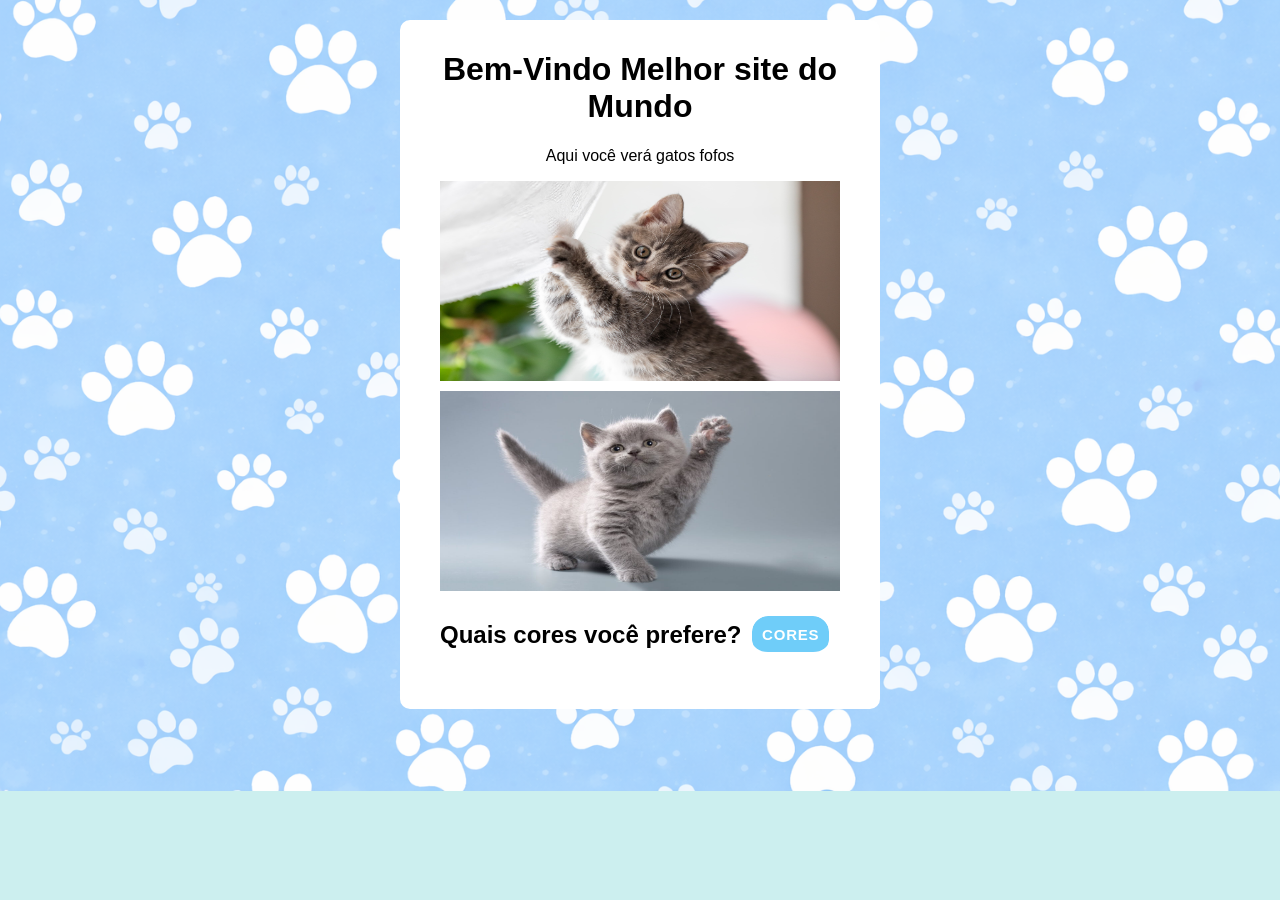
==== index.html @ fe5afbab "Add files via upload" ====
<!DOCTYPE html>
<html lang="pt-Br">
<head>
    <meta charset="UTF-8">
    <meta name="viewport" content="width=device-width, initial-scale=1.0">
    <title>Fotos de gatinhos</title>
    <link rel="stylesheet" href="style.css">
</head>

<body>

<div class="container">

    <!-- gatos pretos -->
    <div class="mnpreto">
        <h1>Gatos Pretos</h1>
    <button onclick="fpreto()" class="fbtn">Fechar</button>

        
        <div class="colunapreto">
          <img src="imgp/gatolingua.jpg" alt="Gato preto" width="300px" height="200px">
          <img src="imgp/gatim.webp" alt="Gato preto" width="300px" height="200px">
          <img src="imgp/gatocesta.jpg" alt="Gato preto" width="300px" height="200px">
          <img src="imgp/gato-preto04.jpg" alt="Gato preto" width="300px" height="200px">
          <img src="imgp/gatoooo.jpg" alt="Gato preto" width="300px" height="200px">
          <img src="imgp/gatoenrolado.jpg" alt="Gato preto" width="300px" height="200px">
    </div>
    </div>



    <!-- Título -->
    <div class="titulo">
        <h1>Bem-Vindo Melhor site do Mundo</h1>
        <p>Aqui você verá gatos fofos</p>

    </div>

    <!-- Imagens -->
    <img src="img/gatofofo.jpg" alt="Gato fofo" width="300px" height="200px">
    <img src="img/gatofofo2.jpg" alt="Gato fofo número 2" width="300px" height="200px">

    <!-- Filtros -->
    <div class="filtros">
        <h2>Quais cores você prefere?</h2>
        <button onclick="filterColors()" class="btn">Cores</button>
    </div>

    <!-- Menu de cores -->
    <div class="menu">
        <h1>Escolha a cor que você prefere</h1>

        <div class="opcoes">
            <button onclick="mpreto()" class="btn">Preto</button>
            <button onclick="filterColors('branco')" class="btn">Branco</button>
            <button onclick="filterColors('cinza')" class="btn">Cinza</button>
            <button onclick="filterColors('laranja')" class="btn">Laranja</button>
        </div>
    </div>

</div>

<script src="script.js"></script>

</body>
</html>
---- style.css ----
body {
    background-color: rgb(204, 239, 239);
    background-image: url(img/fundo.png);
    background-size: cover;
    background-position: center;
    background-repeat: no-repeat;
    font-family: Arial, Helvetica, sans-serif;
}
.titulo {
    text-align: center;
    padding: auto;
    margin-top: -30px;
}
img {
    width: 100%;
    display: flex;
    margin: auto;
    margin-bottom: 10px;
    position: relative;
    
}
.container {
    background-color: rgb(255, 255, 255);
    width: 400px;
    margin: 20px auto;
    padding: 40px;
    border-radius: 10px;
}
.filtros {
    background-color: rgb(255, 255, 255);
    width: 400px;
    padding-right: 15px;
    border-radius: 10px;
    display: flex;
}
.btn {
    background-color: rgb(255, 255, 255);
    padding: 5px 10px;
    border-radius: 10px;
    cursor: pointer;
    margin: 10px auto;
    margin-top: 15px;

}

.menu {
    font-size: 18px;
    font-weight: bold;
    display: none;
    background-color: rgb(255, 255, 255);
    position: absolute;
    z-index: 1000;
    top: 20px;
    width: 400px;
    height: 150px;
    border-radius: 5px;
    text-align: center;
}
.opcoes {
    font-size: 25px;
    display: flex;
    justify-content: center;
    margin-top: 100px;
    position: absolute;
    left: 10%;


    
}

.mnpreto {
    background-color: rgb(255, 255, 255);
    width: 430px;
    font-size: 15px;
    display: none;
    position: absolute;
    text-align: center;
    top: 3%;
    z-index: 2000;
    left: 50%;
    transform: translateX(-50%);
}
.mnpreto img {
     height: auto;
     object-fit: cover;
     display: block;
}

.colunapreto {
    display: grid;
    object-fit: contain;
    grid-template-columns: repeat(2, 1fr);
    margin-top: 60px;
    flex-wrap: wrap;
    gap: 10px;
    justify-items: center;
    margin-left: auto;
    margin-right: auto;
}


button {
 appearance: button;
 background-color: #1899D6;
 border: solid transparent;
 border-radius: 16px;
 border-width: 0 0 4px;
 box-sizing: border-box;
 color: #FFFFFF;
 cursor: pointer;
 display: inline-block;
 font-size: 15px;
 font-weight: 700;
 letter-spacing: .8px;
 line-height: 20px;
 margin: 0;
 outline: none;
 overflow: visible;
 padding: 13px 19px;
 text-align: center;
 text-transform: uppercase;
 touch-action: manipulation;
 transform: translateZ(0);
 transition: filter .2s;
 user-select: none;
 -webkit-user-select: none;
 vertical-align: middle;
 white-space: nowrap;
}

button:after {
 background-clip: padding-box;
 background-color: #6fcdf9;
 border: solid transparent;
 border-radius: 16px;
 border-width: 0 0 4px;
 bottom: -1px;
 content: "";
 left: 0;
 position: absolute;
 right: 0;
 top: 0;
 z-index: -1;
}

button:main, button:focus {
 user-select: auto;
}

button:hover:not(:disabled) {
 filter: brightness(1.1);
}

button:disabled {
 cursor: auto;
}

button:active:after {
 border-width: 0 0 0px;
}

button:active {
 padding-bottom: 10px;
}

.fbtn {
  position: absolute;
  left: 80%;
  top: 3%;
  width: 7em;
  height: 3em;
  border: none;
  background: none;;
  font-weight: bold;
}
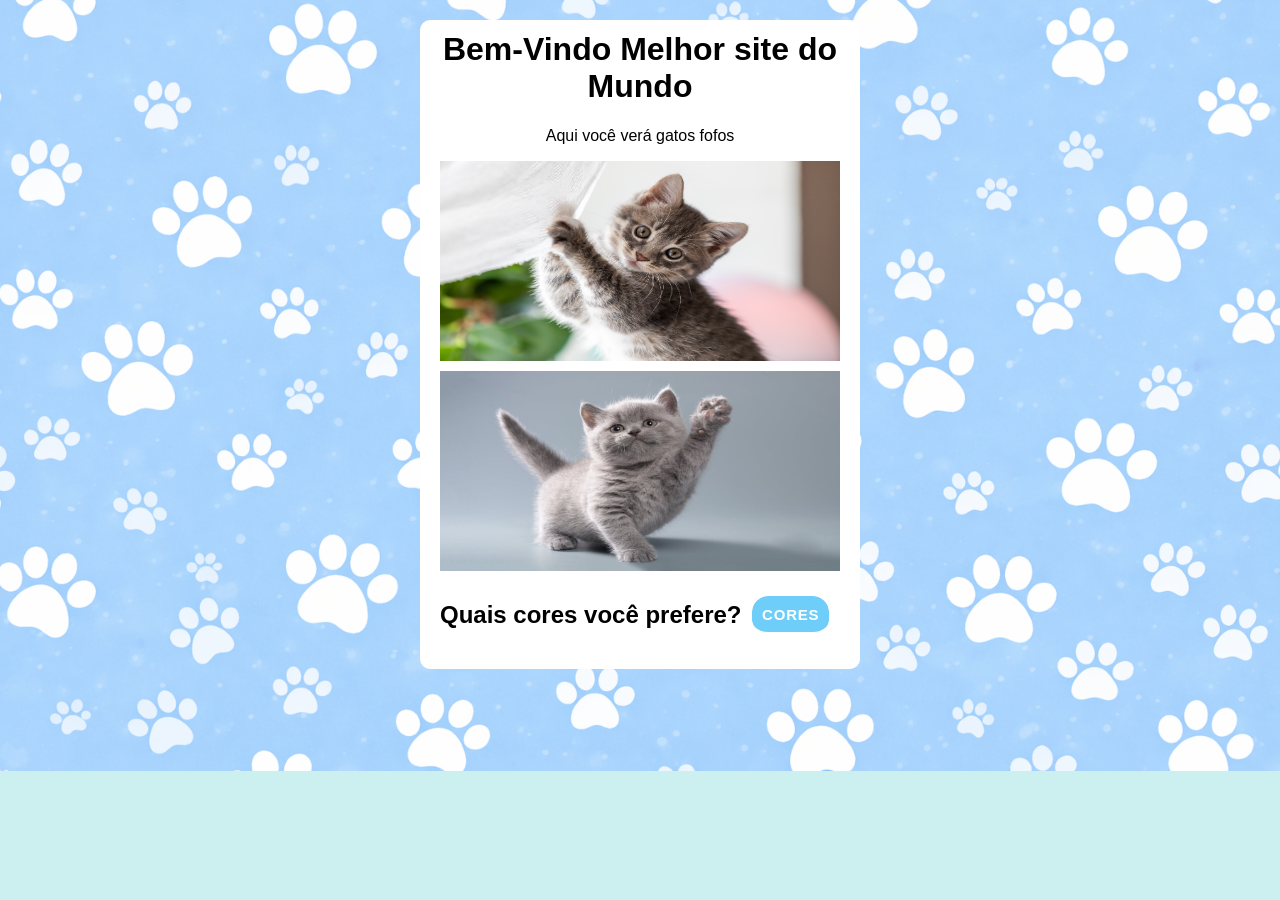
==== commit 3ba92e85: "Add files via upload" ====
--- a/index.html
+++ b/index.html
@@ -14,7 +14,7 @@
     <!-- gatos pretos -->
     <div class="mnpreto">
         <h1>Gatos Pretos</h1>
-    <button onclick="fpreto()" class="fbtn">Fechar</button>
+    <button onclick="fpreto()" class="fbtn">X</button>
 
         
         <div class="colunapreto">
--- a/style.css
+++ b/style.css
@@ -13,7 +13,7 @@
 }
 img {
     width: 100%;
-    display: flex;
+    display: block;
     margin: auto;
     margin-bottom: 10px;
     position: relative;
@@ -21,9 +21,10 @@
 }
 .container {
     background-color: rgb(255, 255, 255);
-    width: 400px;
+    width: 90%;
+    max-width: 400px;
     margin: 20px auto;
-    padding: 40px;
+    padding: 20px;
     border-radius: 10px;
 }
 .filtros {
@@ -51,7 +52,10 @@
     position: absolute;
     z-index: 1000;
     top: 20px;
-    width: 400px;
+    width: 90%;
+    max-width: 400px;
+    left: 50%;
+    transform: translateX(-50%);
     height: 150px;
     border-radius: 5px;
     text-align: center;
@@ -84,6 +88,7 @@
      height: auto;
      object-fit: cover;
      display: block;
+     margin-bottom: 20px;
 }
 
 .colunapreto {
@@ -165,9 +170,9 @@
 
 .fbtn {
   position: absolute;
-  left: 80%;
-  top: 3%;
-  width: 7em;
+  left: 85%;
+  top: 1%;
+  width: 4em;
   height: 3em;
   border: none;
   background: none;;
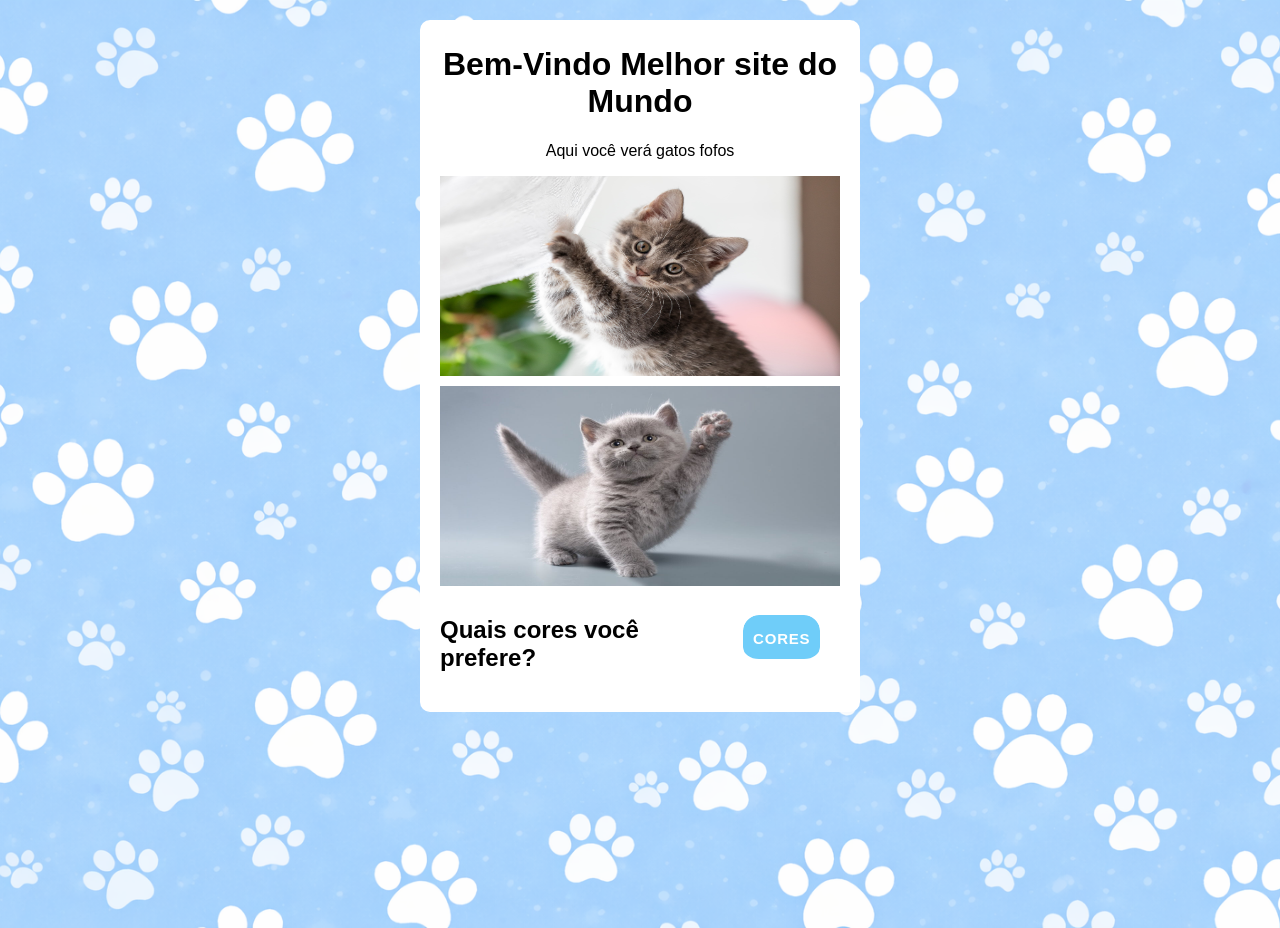
==== commit 3134c985: "Add files via upload" ====
--- a/index.html
+++ b/index.html
@@ -43,7 +43,9 @@
     <!-- Filtros -->
     <div class="filtros">
         <h2>Quais cores você prefere?</h2>
+        <div class="bfiltros">
         <button onclick="filterColors()" class="btn">Cores</button>
+        </div>
     </div>
 
     <!-- Menu de cores -->
--- a/style.css
+++ b/style.css
@@ -1,19 +1,20 @@
 body {
-    background-color: rgb(204, 239, 239);
+    min-height: 100dvh;
     background-image: url(img/fundo.png);
     background-size: cover;
     background-position: center;
     background-repeat: no-repeat;
     font-family: Arial, Helvetica, sans-serif;
+    overflow-x: hidden;
 }
 .titulo {
     text-align: center;
-    padding: auto;
-    margin-top: -30px;
+    margin: auto;
+    margin-top: -15px;
 }
 img {
     width: 100%;
-    display: block;
+    display: flex;
     margin: auto;
     margin-bottom: 10px;
     position: relative;
@@ -21,18 +22,38 @@
 }
 .container {
     background-color: rgb(255, 255, 255);
-    width: 90%;
+    width: 85%;
     max-width: 400px;
     margin: 20px auto;
     padding: 20px;
     border-radius: 10px;
 }
 .filtros {
-    background-color: rgb(255, 255, 255);
-    width: 400px;
+    max-width: 380px;
     padding-right: 15px;
     border-radius: 10px;
     display: flex;
+    justify-content: space-between;
+    align-items: center;
+    gap: 10px;
+}
+
+@media (max-width: 768px) {
+  .bfiltros {
+    display: flex;
+    position: static;
+    margin-left: 0;
+    margin-top: 0;
+  }
+}
+
+.bfiltros {
+  margin-top: 0;
+  display: flex;
+  position: static;
+  margin-left: 0;
+  width: 5em;
+  height: 4em;
 }
 .btn {
     background-color: rgb(255, 255, 255);
@@ -40,7 +61,7 @@
     border-radius: 10px;
     cursor: pointer;
     margin: 10px auto;
-    margin-top: 15px;
+    margin-top: 4%;
 
 }
 
@@ -52,29 +73,54 @@
     position: absolute;
     z-index: 1000;
     top: 20px;
-    width: 90%;
+    width: 85%;
     max-width: 400px;
     left: 50%;
     transform: translateX(-50%);
-    height: 150px;
-    border-radius: 5px;
+    height: 20%;
     text-align: center;
+    justify-content: space-between;
+}
+
+@media (max-width: 768px) {
+  .menu {
+    display: flex;
+    flex-direction: column;
+    align-items: flex-start;
+    gap: 12px;
+  }
 }
 .opcoes {
     font-size: 25px;
     display: flex;
     justify-content: center;
-    margin-top: 100px;
+    margin-top: 95px;
     position: absolute;
-    left: 10%;
-
+    gap: 12px;
+    width: 100%;
+    align-items: flex-end;
 
     
 }
 
+@media (max-width: 768px) {
+  .opcoes {
+    position: static;
+    top: 50%;          
+    left: 50%;
+    transform: translate(-50%, -50%);
+    margin-top: 0; 
+    flex-direction: column;
+    align-items: center;
+    gap: 10px;
+    width: 100%;
+  }
+}
+
 .mnpreto {
     background-color: rgb(255, 255, 255);
-    width: 430px;
+    width: 85%;
+    max-width: 430px;
     font-size: 15px;
     display: none;
     position: absolute;
@@ -101,6 +147,54 @@
     justify-items: center;
     margin-left: auto;
     margin-right: auto;
+}
+
+
+@media (max-width: 768px) {
+  .container {
+    flex-direction: column;
+    padding: 10px;
+  }
+
+  .menu {
+    font-size: 14px;
+  }
+
+  .colunapreto {
+    grid-template-columns: 1fr;
+  }
+
+  .colunapreto img {
+    width: 100%;
+  }
+
+  .filtros {
+    width: 100%;
+    max-width: none;
+  }
+
+  .menu, .mnpreto {
+    width: 85%;
+  }
+
+  .opcoes {
+    position: relative;
+    margin-top: 20px;
+    left: auto;
+    flex-direction: column;
+  }
+
+  .opcoes h1 {
+    font-size: 18px;
+  }
+
+  .titulo h1 {
+    font-size: 1.5em;
+  }
+
+  .titulo p {
+    font-size: 1em;
+  }
 }
 
 
@@ -131,6 +225,9 @@
  -webkit-user-select: none;
  vertical-align: middle;
  white-space: nowrap;
+ width: fit-content;
+ max-width: 100%;
+
 }
 
 button:after {
@@ -177,4 +274,6 @@
   border: none;
   background: none;;
   font-weight: bold;
+  width: fit-content;
+  max-width: 100%;
 }
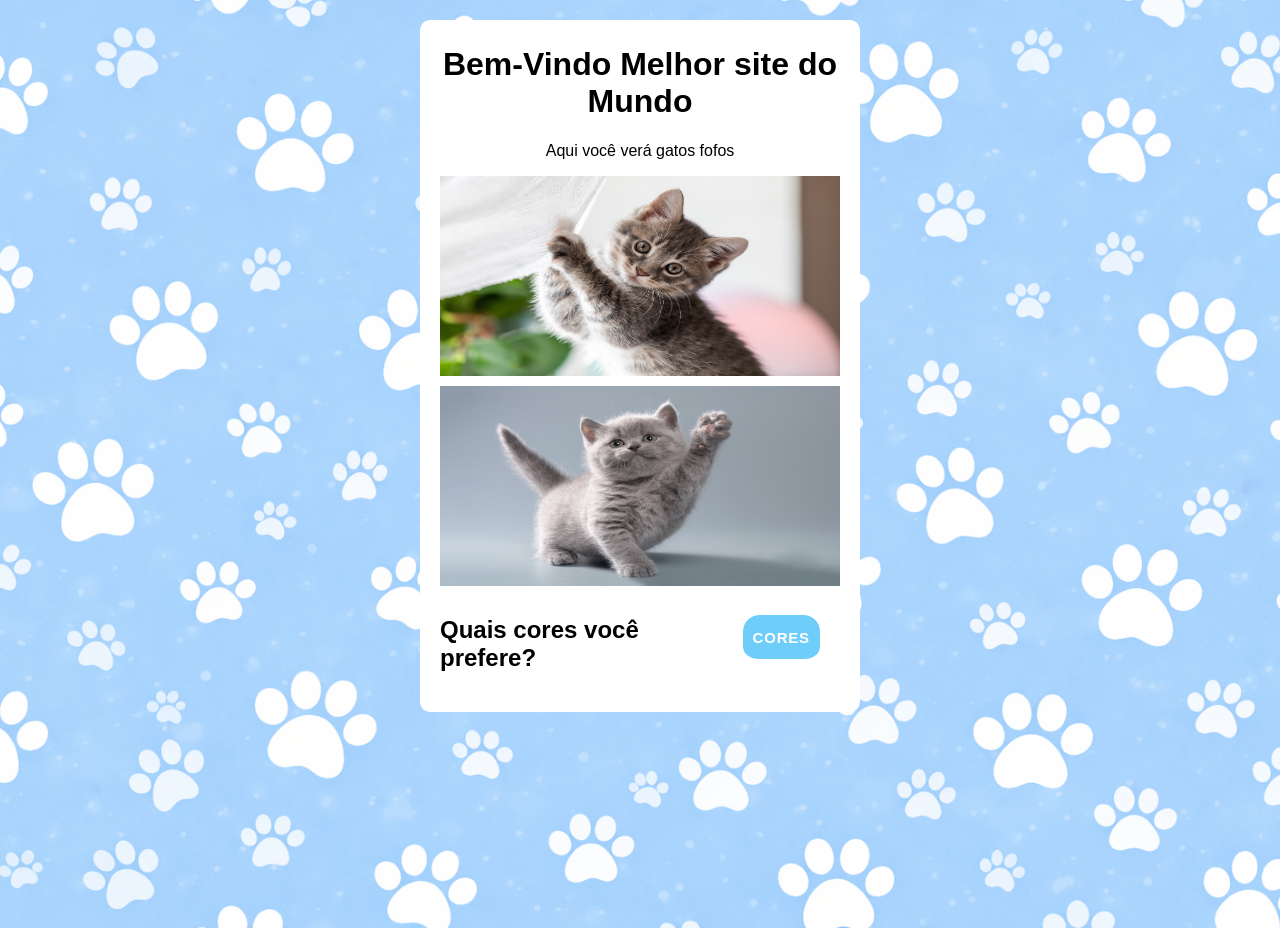
==== commit 6995411a: "Add files via upload" ====
--- a/index.html
+++ b/index.html
@@ -24,6 +24,56 @@
           <img src="imgp/gato-preto04.jpg" alt="Gato preto" width="300px" height="200px">
           <img src="imgp/gatoooo.jpg" alt="Gato preto" width="300px" height="200px">
           <img src="imgp/gatoenrolado.jpg" alt="Gato preto" width="300px" height="200px">
+          <img src="imgp/gatpre.avif" alt="Gato preto" width="300px" height="200px">
+          <img src="imgp/gato-preto-fofo111.jpg" alt="Gato preto" width="300px" height="200px">
+    </div>
+    </div>
+
+    <div class="mnbranco">
+        <h1>Gatos Brancos</h1>
+    <button onclick="fbranco()" class="fbtn">X</button>
+
+        <div class="colunabranco">
+          <img src="imgb/gatobranco.png" alt="Gato branco" width="300px" height="200px">
+          <img src="imgb/gatobranco2.webp" alt="Gato branco" width="300px" height="200px">
+          <img src="imgb/gatobranco3.jpg" alt="Gato branco" width="300px" height="200px">
+          <img src="imgb/gatobranco4.jpg" alt="Gato branco" width="300px" height="200px">
+          <img src="imgb/gatobranco5.jpg" alt="Gato branco" width="300px" height="200px">
+          <img src="imgb/gatobranco6.webp" alt="Gato branco" width="300px" height="200px">
+          <img src="imgb/gatobranco7.jpg" alt="Gato branco" width="300px" height="200px">
+          <img src="imgb/gatobranco8.avif" alt="Gato branco" width="300px" height="200px">
+    </div>
+    </div>
+
+    <div class="mncinza">
+        <h1>Gatos Cinzas</h1>
+    <button onclick="fcinza()" class="fbtn">X</button>
+
+        <div class="colunacinza">
+          <img src="imgc/gatocinza.avif" alt="Gato cinza" width="300px" height="200px">
+          <img src="imgc/gatocinza2.jpg" alt="Gato cinza" width="300px" height="200px">
+          <img src="imgc/gatocinza3.jpg" alt="Gato cinza" width="300px" height="200px">
+          <img src="imgc/gatocinza4.jpg" alt="Gato cinza" width="300px" height="200px">
+          <img src="imgc/gatocinza5.avif" alt="Gato cinza" width="300px" height="200px">
+          <img src="imgc/gatocinza6.jpg" alt="Gato cinza" width="300px" height="200px">
+          <img src="imgc/gatocinza7.avif" alt="Gato cinza" width="300px" height="200px">
+          <img src="imgc/gatocinza8.jpg" alt="Gato cinza" width="300px" height="200px">
+    </div>
+    </div>
+
+    <div class="mnlaranja">
+        <h1>Gatos Laranjas</h1>
+    <button onclick="flaranja()" class="fbtn">X</button>
+    
+        <div class="colunalaranja">
+          <img src="imgl/gatolaranja.jpg" alt="Gato laranja" width="300px" height="200px">
+          <img src="imgl/gatolaranja2.jpg" alt="Gato laranja" width="300px" height="200px">
+          <img src="imgl/gatolaranja3.jpg" alt="Gato laranja" width="300px" height="200px">
+          <img src="imgl/gatolaranja4.webp" alt="Gato laranja" width="300px" height="200px">
+          <img src="imgl/gatolaranja5.webp" alt="Gato laranja" width="300px" height="200px">
+          <img src="imgl/gatolaranja6.jpg" alt="Gato laranja" width="300px" height="200px">
+          <img src="imgl/gatolaranja7.webp" alt="Gato laranja" width="300px" height="200px">
+          <img src="imgl/gatolaranja8.avif" alt="Gato laranja" width="300px" height="200px">
     </div>
     </div>
 
@@ -37,8 +87,10 @@
     </div>
 
     <!-- Imagens -->
+
     <img src="img/gatofofo.jpg" alt="Gato fofo" width="300px" height="200px">
     <img src="img/gatofofo2.jpg" alt="Gato fofo número 2" width="300px" height="200px">
+
 
     <!-- Filtros -->
     <div class="filtros">
@@ -54,9 +106,9 @@
 
         <div class="opcoes">
             <button onclick="mpreto()" class="btn">Preto</button>
-            <button onclick="filterColors('branco')" class="btn">Branco</button>
-            <button onclick="filterColors('cinza')" class="btn">Cinza</button>
-            <button onclick="filterColors('laranja')" class="btn">Laranja</button>
+            <button onclick="mbranco()" class="btn">Branco</button>
+            <button onclick="mcinza('cinza')" class="btn">Cinza</button>
+            <button onclick="mlaranja('laranja')" class="btn">Laranja</button>
         </div>
     </div>
 
--- a/style.css
+++ b/style.css
@@ -84,10 +84,11 @@
 
 @media (max-width: 768px) {
   .menu {
-    display: flex;
-    flex-direction: column;
-    align-items: flex-start;
-    gap: 12px;
+    display: none;
+    flex-direction: row;
+    align-items: center;
+    flex-wrap: wrap;
+    border-radius: 10px;
   }
 }
 .opcoes {
@@ -96,31 +97,25 @@
     justify-content: center;
     margin-top: 95px;
     position: absolute;
-    gap: 12px;
     width: 100%;
     align-items: flex-end;
-
-    
 }
 
 @media (max-width: 768px) {
   .opcoes {
-    position: static;
-    top: 50%;          
-    left: 50%;
-    transform: translate(-50%, -50%);
-    margin-top: 0; 
-    flex-direction: column;
     align-items: center;
-    gap: 10px;
     width: 100%;
-  }
-}
-
-.mnpreto {
-    background-color: rgb(255, 255, 255);
-    width: 85%;
-    max-width: 430px;
+    display: grid;
+    grid-template-columns: repeat(4, 1fr);
+    bottom: 35px;
+    position: absolute;
+  }
+}
+
+.mnpreto{
+    background-color: rgb(255, 255, 255);
+    width: 85%;
+    max-width: 400px;
     font-size: 15px;
     display: none;
     position: absolute;
@@ -129,27 +124,169 @@
     z-index: 2000;
     left: 50%;
     transform: translateX(-50%);
-}
+    border-radius: 20px;
+}
+
+
 .mnpreto img {
      height: auto;
      object-fit: cover;
      display: block;
-     margin-bottom: 20px;
+     margin-bottom: 15px;
+}
+
+@media (max-width: 768px) {
+  .mnpreto {
+    width: 100%;
+    min-height: 90%;
+     max-width: 100%;
+  }
 }
 
 .colunapreto {
     display: grid;
     object-fit: contain;
     grid-template-columns: repeat(2, 1fr);
-    margin-top: 60px;
+    margin-top: 20px;
     flex-wrap: wrap;
-    gap: 10px;
+    gap: 5px;
     justify-items: center;
     margin-left: auto;
     margin-right: auto;
 }
 
 
+.mnbranco{
+    background-color: rgb(255, 255, 255);
+    width: 85%;
+    max-width: 400px;
+    font-size: 15px;
+    display: none;
+    position: absolute;
+    text-align: center;
+    top: 3%;
+    z-index: 2000;
+    left: 50%;
+    transform: translateX(-50%);
+    border-radius: 20px;
+}
+
+@media (max-width: 768px) {
+  .mnbranco {
+    min-height: 90%;
+    max-width: 100%;
+    width: 90%;
+}}
+
+
+
+.mnbranco img {
+     height: auto;
+     object-fit: cover;
+     display: block;
+     margin-bottom: 17px;
+}
+
+.colunabranco {
+    display: grid;
+    object-fit: contain;
+    grid-template-columns: repeat(2, 1fr);
+    margin-top: 20px;
+    flex-wrap: wrap;
+    gap: 5px;
+    justify-items: center;
+    margin-left: auto;
+    margin-right: auto;
+}
+
+
+.mncinza{
+    background-color: rgb(255, 255, 255);
+    width: 85%;
+    max-width: 400px;
+    font-size: 15px;
+    display: none;
+    position: absolute;
+    text-align: center;
+    top: 3%;
+    z-index: 2000;
+    left: 50%;
+    transform: translateX(-50%);
+    border-radius: 20px;
+}
+
+@media (max-width: 768px) {
+  .mncinza {
+    min-height: 90%;
+    max-width: 100%;
+    width: 90%;
+}}
+
+
+
+.mncinza img {
+     height: auto;
+     object-fit: cover;
+     display: block;
+     margin-bottom: 17px;
+}
+
+.colunacinza {
+    display: grid;
+    object-fit: contain;
+    grid-template-columns: repeat(2, 1fr);
+    margin-top: 20px;
+    flex-wrap: wrap;
+    gap: 5px;
+    justify-items: center;
+    margin-left: auto;
+    margin-right: auto;
+}
+
+.mnlaranja{
+    background-color: rgb(255, 255, 255);
+    width: 85%;
+    max-width: 400px;
+    font-size: 15px;
+    display: none;
+    position: absolute;
+    text-align: center;
+    top: 3%;
+    z-index: 2000;
+    left: 50%;
+    transform: translateX(-50%);
+    border-radius: 20px;
+}
+
+@media (max-width: 768px) {
+  .mnlaranja {
+    min-height: 90%;
+    max-width: 100%;
+    width: 90%;
+}}
+
+
+
+.mnlaranja img {
+     height: auto;
+     object-fit: cover;
+     display: block;
+     margin-bottom: 17px;
+}
+
+.colunalaranja {
+    display: grid;
+    object-fit: contain;
+    grid-template-columns: repeat(2, 1fr);
+    margin-top: 20px;
+    flex-wrap: wrap;
+    gap: 5px;
+    justify-items: center;
+    margin-left: auto;
+    margin-right: auto;
+}
+
+
 @media (max-width: 768px) {
   .container {
     flex-direction: column;
@@ -160,12 +297,14 @@
     font-size: 14px;
   }
 
-  .colunapreto {
-    grid-template-columns: 1fr;
-  }
-
   .colunapreto img {
-    width: 100%;
+    width: 90%;
+  }
+  .colunabranco img {
+    width: 90%;
+  }
+  .colunacinza img {
+    width: 90%;
   }
 
   .filtros {
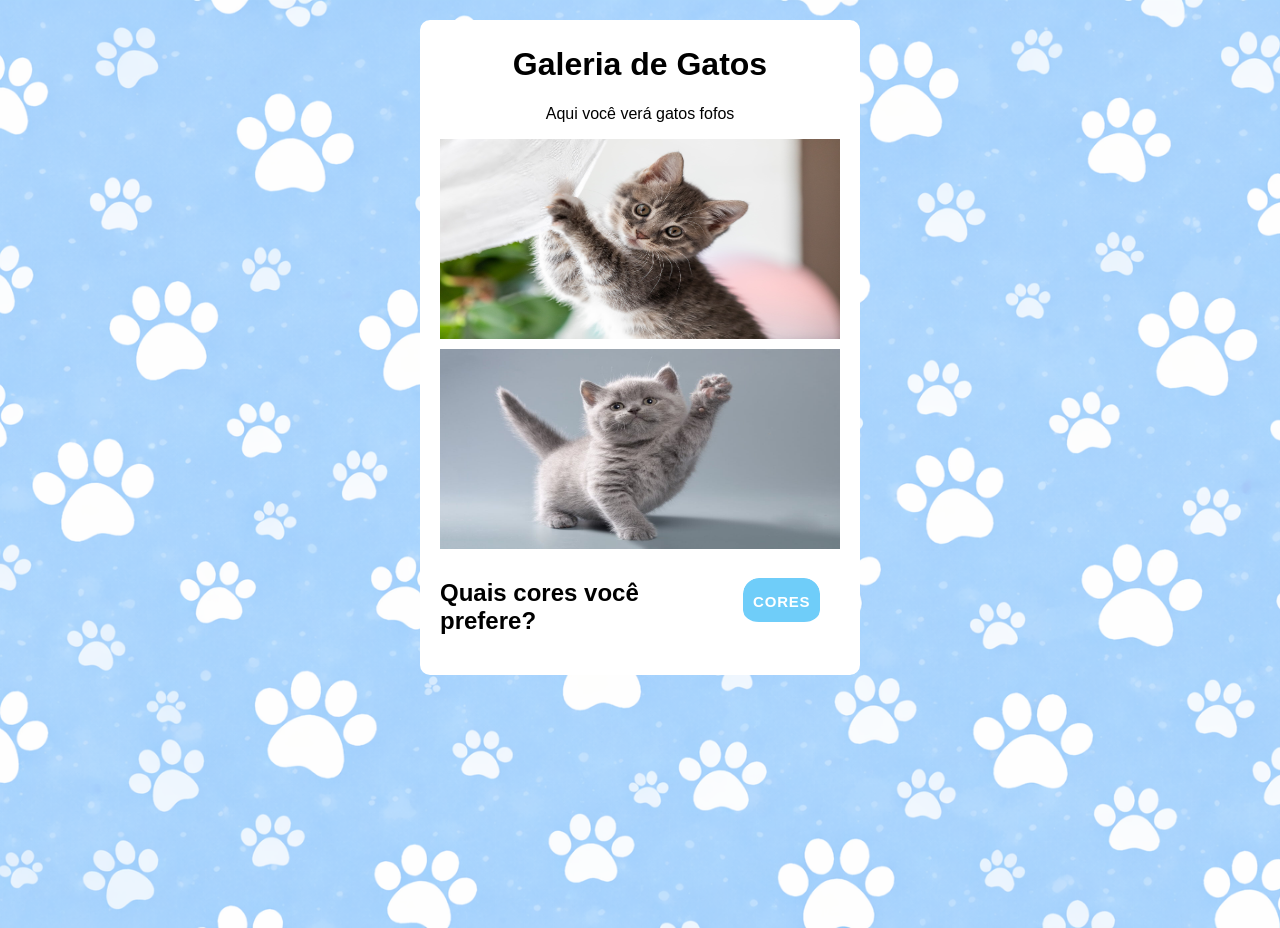
==== commit 08a0fe50: "Update index.html" ====
--- a/index.html
+++ b/index.html
@@ -28,7 +28,7 @@
           <img src="imgp/gato-preto-fofo111.jpg" alt="Gato preto" width="300px" height="200px">
     </div>
     </div>
-
+    <!-- gatos brancos -->
     <div class="mnbranco">
         <h1>Gatos Brancos</h1>
     <button onclick="fbranco()" class="fbtn">X</button>
@@ -44,7 +44,7 @@
           <img src="imgb/gatobranco8.avif" alt="Gato branco" width="300px" height="200px">
     </div>
     </div>
-
+    <!-- gatos cinzas -->
     <div class="mncinza">
         <h1>Gatos Cinzas</h1>
     <button onclick="fcinza()" class="fbtn">X</button>
@@ -60,7 +60,7 @@
           <img src="imgc/gatocinza8.jpg" alt="Gato cinza" width="300px" height="200px">
     </div>
     </div>
-
+    <!-- gatos laranjas -->
     <div class="mnlaranja">
         <h1>Gatos Laranjas</h1>
     <button onclick="flaranja()" class="fbtn">X</button>
@@ -81,7 +81,7 @@
 
     <!-- Título -->
     <div class="titulo">
-        <h1>Bem-Vindo Melhor site do Mundo</h1>
+        <h1>Galeria de Gatos</h1>
         <p>Aqui você verá gatos fofos</p>
 
     </div>
@@ -117,4 +117,4 @@
 <script src="script.js"></script>
 
 </body>
-</html>+</html>
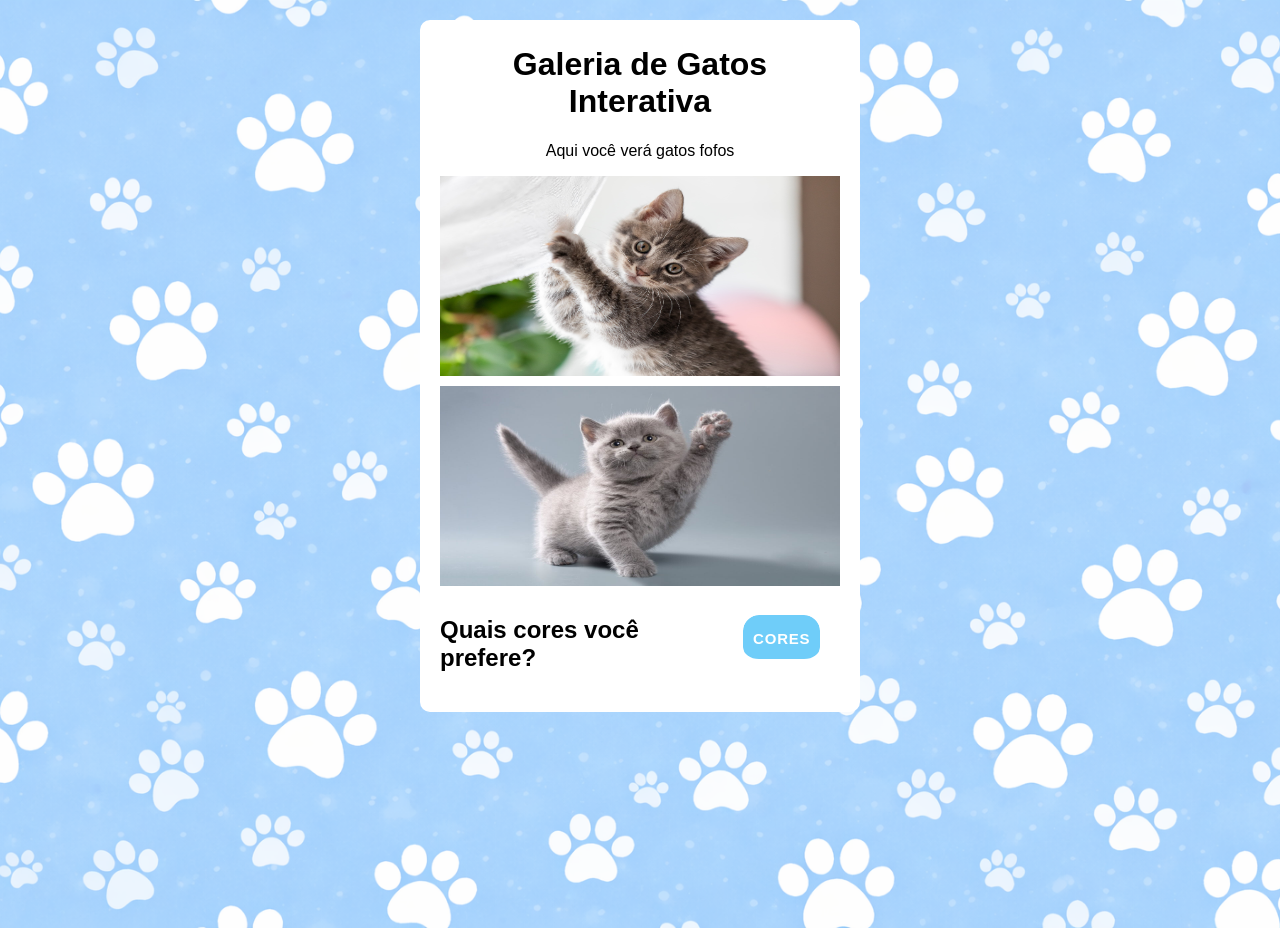
==== commit 7e1f8778: "Update index.html" ====
--- a/index.html
+++ b/index.html
@@ -81,7 +81,7 @@
 
     <!-- Título -->
     <div class="titulo">
-        <h1>Galeria de Gatos</h1>
+        <h1>Galeria de Gatos Interativa</h1>
         <p>Aqui você verá gatos fofos</p>
 
     </div>
--- a/style.css
+++ b/style.css
@@ -415,4 +415,4 @@
   font-weight: bold;
   width: fit-content;
   max-width: 100%;
-}+}
